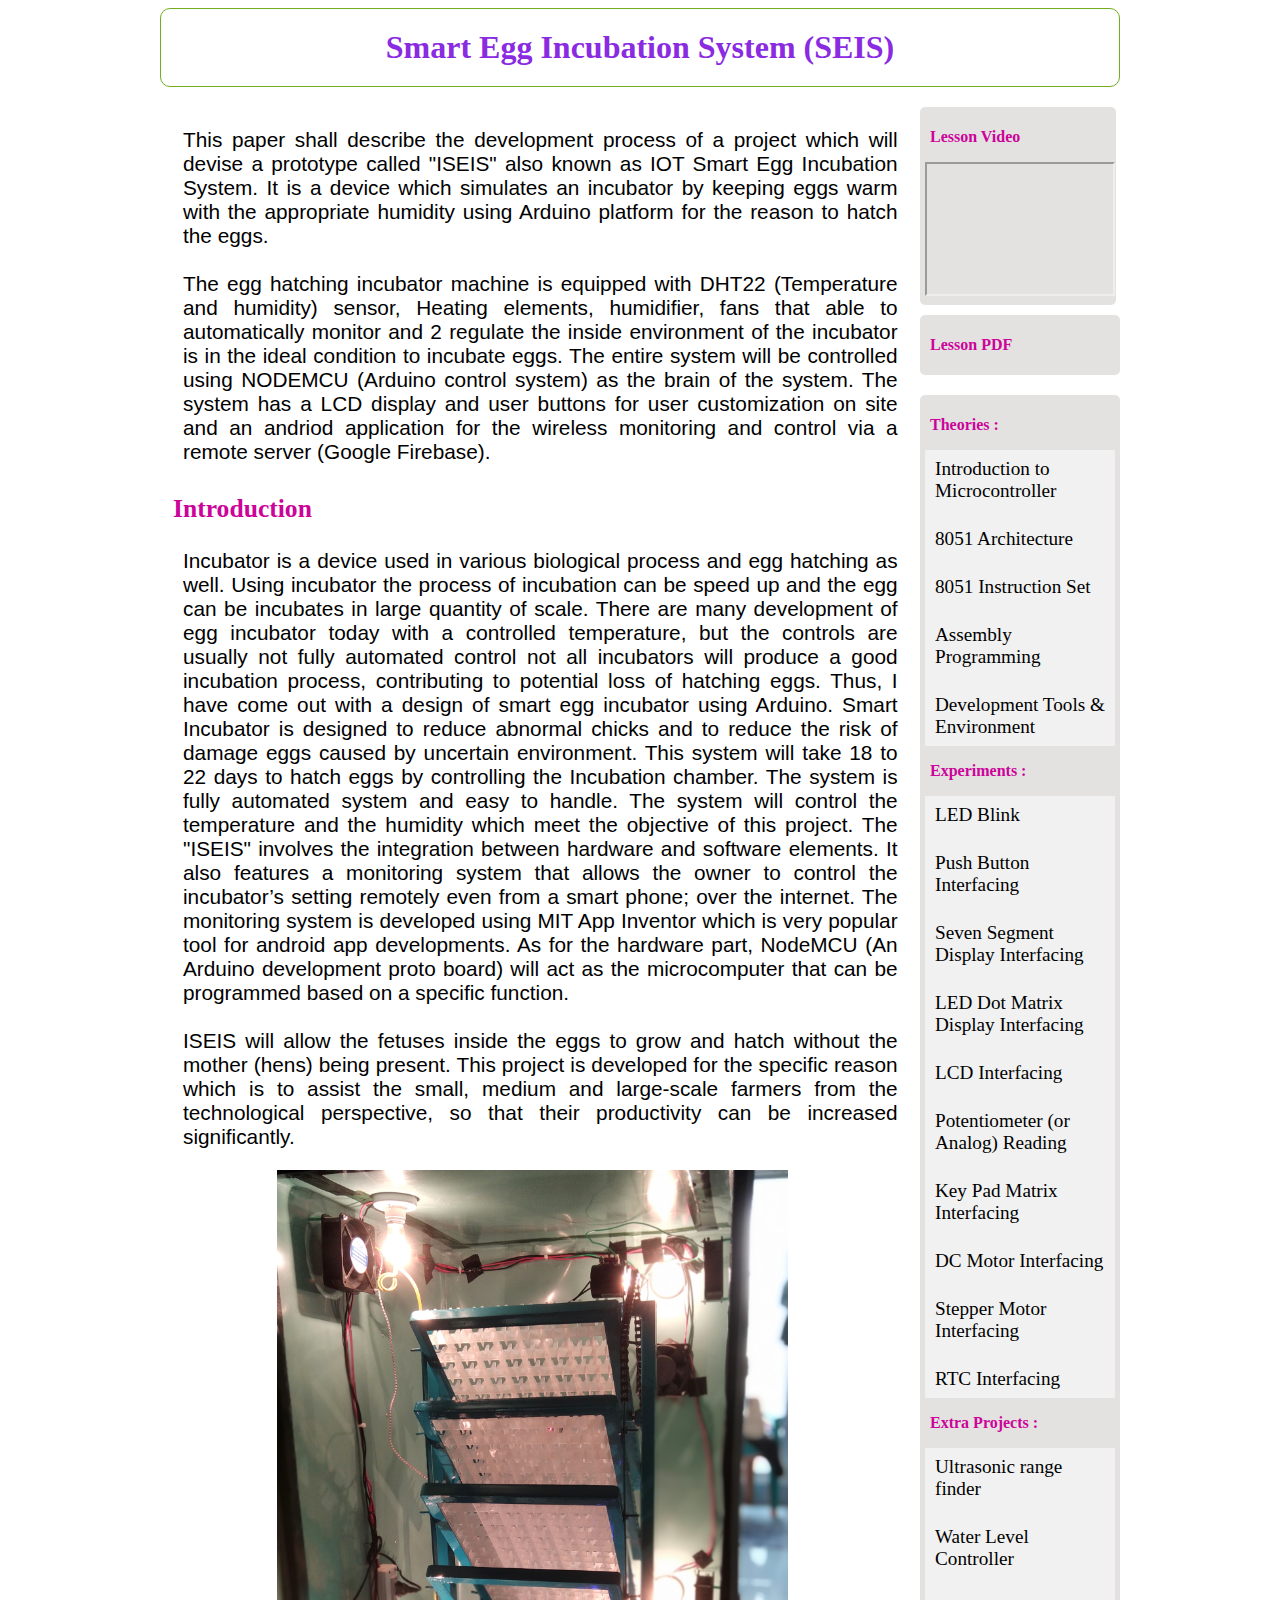
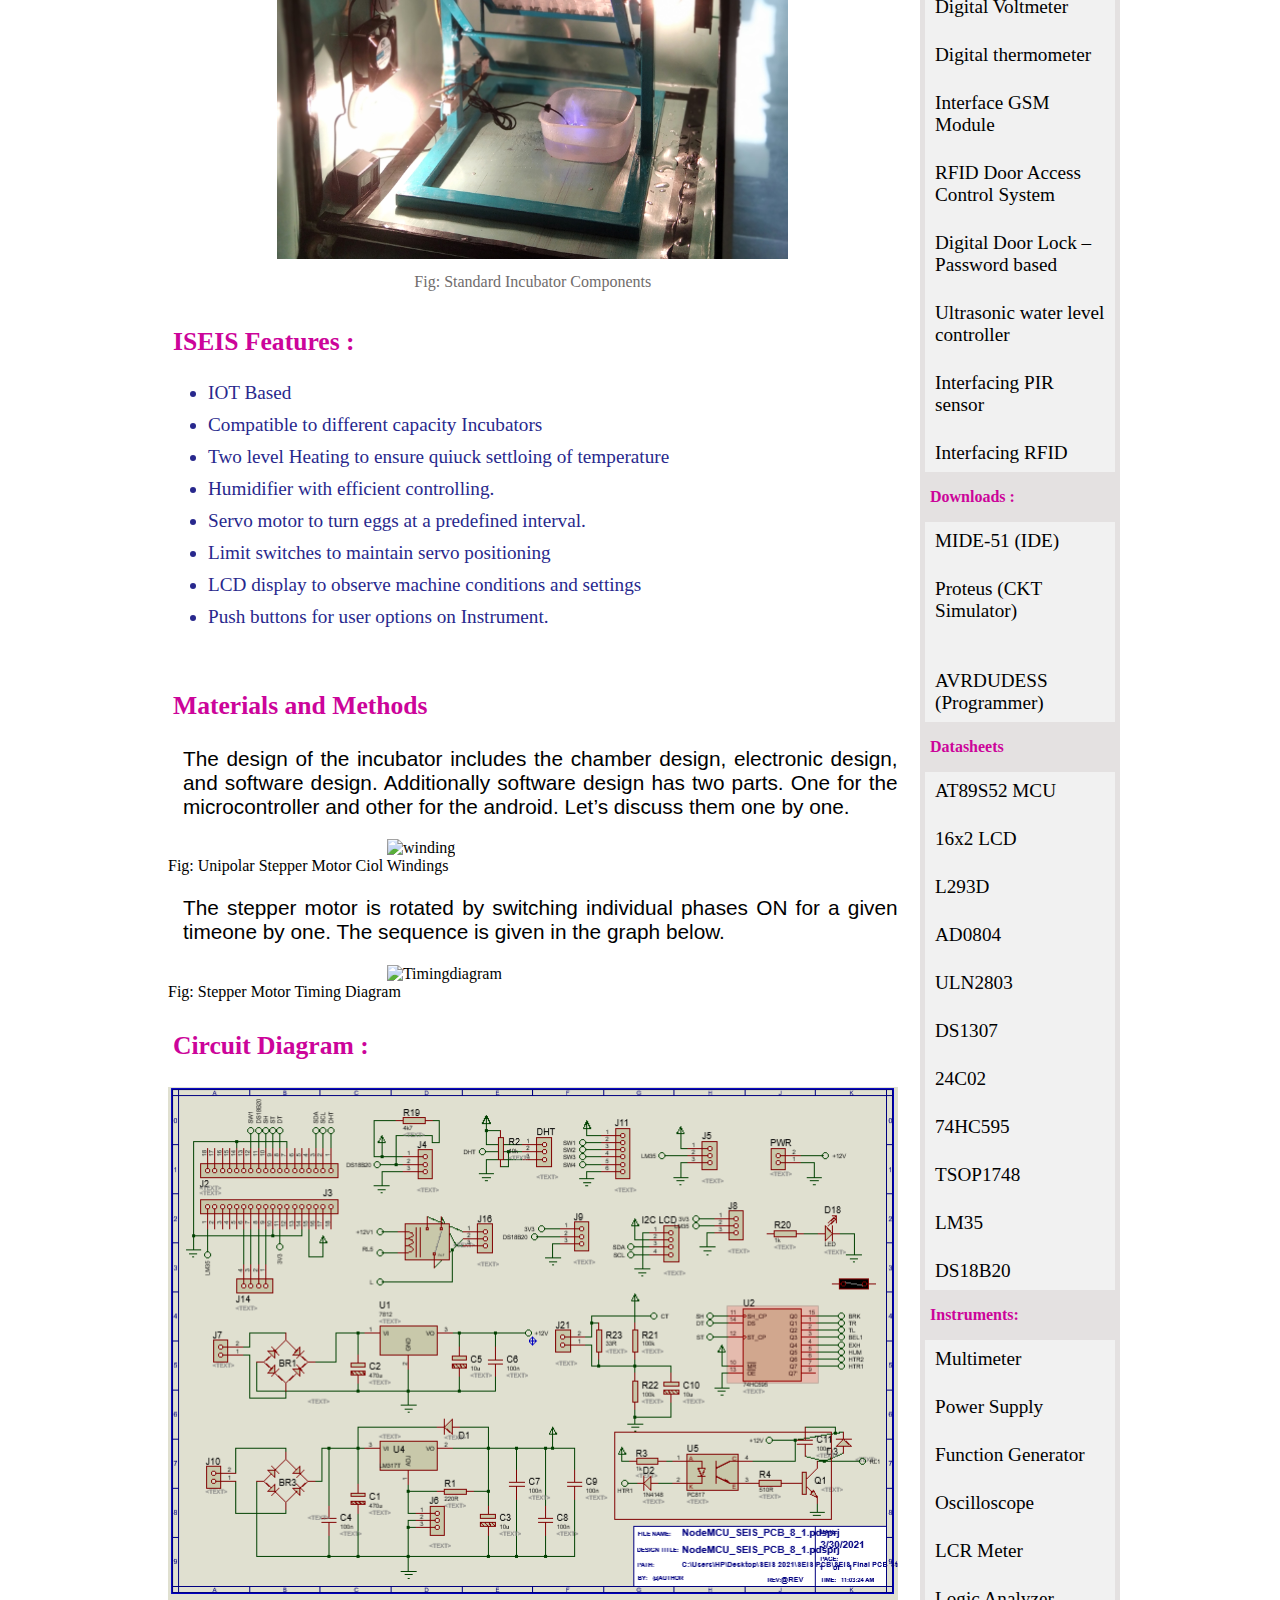
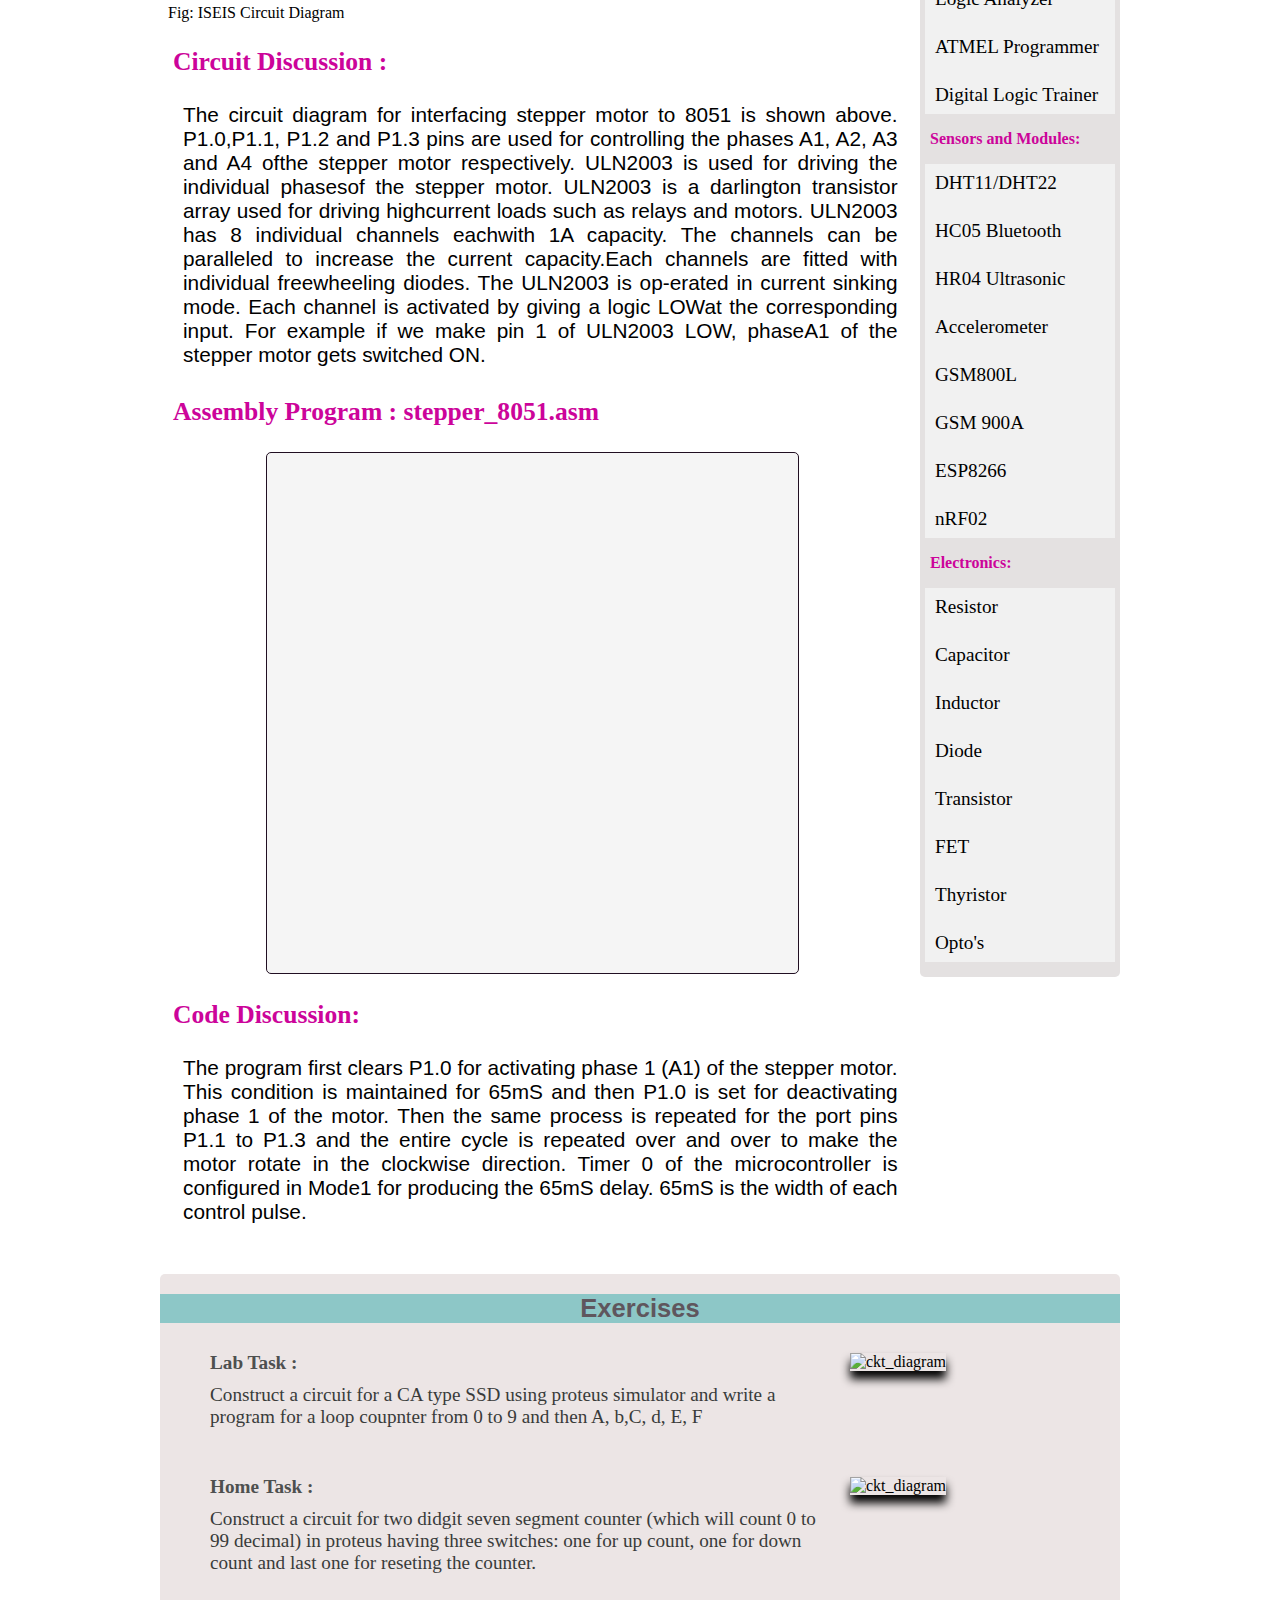
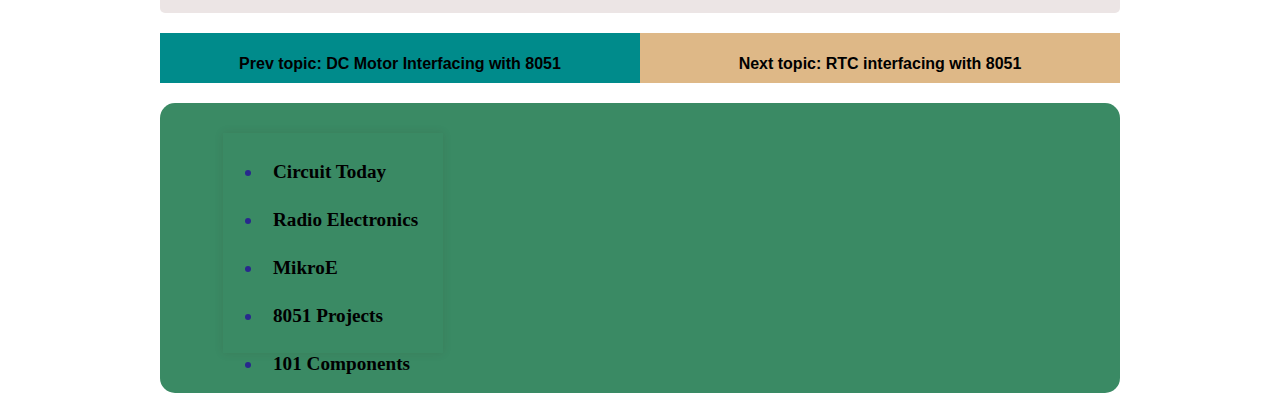
==== index.html @ 67ea7e9b "Add files via upload" ====
<!DOCTYPE html>
<html lang="en">

<head>
    <link rel="stylesheet" href="assets/css/style.css">
    <link rel="shortcut icon" href="https://github.com/gmostofabd/melab-store/blob/main/Images/melab-bd_logo.jpg?raw=true" type="image/x-icon">
  
    <script src="https://github.com/gmostofabd/melab-store/blob/main/sharedfooter.js" type="text/javascript" defer></script>
  
    <script src="https://ajax.googleapis.com/ajax/libs/jquery/1.10.2/jquery.min.js"></script>
    
    <script>
          $(function(){
              $('#sidebar1').load("assets/sidebar1.html");
          });
    </script>
    
    <meta charset="utf-8">
    <meta name="Keywords" content="Microcontroller,8051,Assembly,Programming,Circuits,Codes,Proteus">
    
    <!--Facebook Open graph Mete Tags-->
    <meta property="og:url"                content="https://gmostofabd.github.io/8051-Stepper-Motor/" />
    <meta property="og:type"               content="article" />
    <meta property="og:title"              content="Exp-09 : 8051 Stepper Motor" />
    <meta property="og:description"        content="Stepper Motor Interfacing with 8051 Microcontrollers" />
    <meta property="og:image"              content="assets/images/STEPPER_8051_Ckt.png" />
  
    <title>ISEIS</title>
</head>

<body>
  <div id="topic_container"><h2>Smart Egg Incubation System (SEIS)</h2></div>
  

  <div class="root_cont">
    <div class="main_cont">

      <div class="section">
            <p>
              This  paper  shall  describe  the  development  process  of  a  project  which  will devise 
              a prototype called "ISEIS" also known as IOT Smart Egg Incubation System. It is a device 
              which simulates an incubator by keeping eggs warm with the appropriate humidity using Arduino 
              platform for the reason to hatch the eggs.
              
              <br><br>The egg hatching incubator machine is equipped with DHT22 (Temperature and humidity) sensor, 
              Heating elements, humidifier, fans that able to automatically monitor and 2 regulate the inside 
              environment of the incubator is in the ideal condition to incubate eggs. 
              The entire system will be controlled using NODEMCU (Arduino control system) as the brain of 
              the system. The system has a LCD display and user buttons for user customization on site and 
              an andriod application for the wireless monitoring and control via a remote server (Google Firebase).
            </p>
      </div>


      <div class="section">
        <h3>Introduction</h3>

        <p>
          Incubator is a device used in various biological process and egg hatching as well. 
          Using incubator the process of incubation can be speed up and the egg can be incubates 
          in large quantity of scale. There are many development of egg incubator today with a 
          controlled temperature, but the controls are usually not fully automated control not 
          all incubators will produce a good incubation process, contributing to potential loss 
          of hatching eggs. Thus, I have come out with a design of smart egg incubator using Arduino. 
          Smart Incubator is designed to reduce abnormal chicks and to reduce the risk of damage eggs 
          caused by uncertain environment. This system will take 18 to 22 days to hatch eggs by 
          controlling the Incubation chamber. The system is fully automated system and easy to handle. 
          The system will control the temperature and the humidity which meet the objective of this 
          project. The  "ISEIS" involves the integration between hardware and software elements. 
          It also features a monitoring system that allows the owner to control the incubator’s setting 
          remotely even from a smart phone; over the internet. The monitoring system is developed 
          using MIT App Inventor which is very popular tool for android app developments. As for the 
          hardware part, NodeMCU (An Arduino development proto board) will act as the microcomputer that 
          can be programmed based on a specific function. <br><br>

          ISEIS will allow the fetuses inside the eggs to grow and hatch without the mother (hens) being 
          present. This project is developed for the specific reason which is to assist the small, medium 
          and large-scale  farmers  from  the  technological  perspective,  so  that  their  productivity  
          can  be  increased  significantly.
        </p>



        <div class="box_70"><img src="assets/images/chamber.jpg" alt="Stepper Motor"></div>
        <div class="capt_cont">Fig: Standard Incubator Components</div>
      
        <h3>ISEIS Features :</h3>
        
          <ul>
            <li>IOT Based</li>
            <li>Compatible to different capacity Incubators</li>
            <li>Two level Heating to ensure quiuck settloing of temperature</li>
            <li>Humidifier with efficient controlling.</li>
            <li>Servo motor to turn eggs at a predefined interval.</li>
            <li>Limit switches to maintain servo positioning</li>
            <li>LCD display to observe machine conditions and settings</li>
            <li>Push buttons for user options on Instrument.</li>
          </ul>
          <br>


          <h3>Materials and Methods</h3>
          <p>
            The design of the incubator includes the chamber design, electronic design, and software design. 
            Additionally software design has two parts. One for the microcontroller and other for the android. 
            Let’s discuss them one by one.
          </p>

          <div class="box">
           <img src="assets/images/stepper-motor-windings.png" alt="winding">
          </div>
          <div id="capt_cont">
            Fig: Unipolar Stepper Motor Ciol Windings
          </div>


          <p>
            The stepper motor is rotated by switching individual phases ON for a given 
            timeone by one. The sequence is given in the graph below.
          </p>

          <div class="box">
            <img src="assets/images/stepper-motor-timing-diagram.png" alt="Timingdiagram">
          </div>
          <div id="capt_cont">
            Fig: Stepper Motor Timing Diagram
          </div>

        </div>
        <div class="section">  

          <h3>Circuit Diagram :</h3>
          
            <img src="assets/images/circuit.png" alt="ckt_diagram">

            <div id="capt_cont">Fig: ISEIS Circuit Diagram</div>


          <h3>Circuit Discussion :</h3>
            <p>
              The circuit diagram for interfacing stepper motor to 8051 is shown above. 
              P1.0,P1.1, P1.2 and P1.3 pins are used for controlling the phases A1, A2, A3 and A4 
              ofthe stepper motor respectively. ULN2003 is used for driving the individual 
              phasesof the stepper motor. ULN2003 is a darlington transistor array used for 
              driving highcurrent loads such as relays and motors. ULN2003 has 8 individual 
              channels eachwith 1A capacity. The channels can be paralleled to increase the 
              current capacity.Each channels are fitted with individual freewheeling diodes. 
              The ULN2003 is op-erated in current sinking mode. Each channel is activated by 
              giving a logic LOWat the corresponding input. For example if we make pin 1 of 
              ULN2003 LOW, phaseA1 of the stepper motor gets switched ON.
            </p>
        </div>

        <div class="section">

          <h3>Assembly Program : stepper_8051.asm</h3>
            <div class="prog_cont">
              <embed type="text/html" src="codes/STEPPER_8051.asm"  width="500" height="500">
            </div>
  
          

          <h3>Code Discussion:</h3>
            <p>
              The program first clears P1.0 for activating phase 1 (A1) of the stepper motor. 
              This condition is maintained for 65mS and then P1.0 is set for deactivating phase 1 
              of the motor. Then the same process is repeated for the port pins P1.1 to P1.3 and 
              the entire cycle is repeated over and over to make the motor rotate in the clockwise direction.

              Timer 0 of the microcontroller is configured in Mode1 for producing the 65mS delay. 
              65mS is the width of each control pulse.
            </p>

        </div>






    </div>
    <div class="link_cont">

      <div class="vdo_lst_cont">
        <h3>Lesson Video</h3>
        <iframe width="186" height="130" src="https://www.youtube.com/embed/tgbNymZ7vqY"></iframe>
      </div>

      <div id="sidebar1"></div> 

    </div>

  </div>






  <div class="exercise_section">
    <h3>Exercises</h3>
      <div class="row">

        <div class="col">
          <div class="exercise_section_text">
            <ul><h4>Lab Task :</h4>
              <li>Construct a circuit for a CA type SSD using proteus simulator and write
                  a program for a loop coupnter from 0 to 9 and then A, b,C, d, E, F
              </li>
            </ul>
          </div>
        </div>

        <div class="col">
          <img src="assets/images/lab_task_ckt.png" alt="ckt_diagram">
        </div>

      </div> 
    
      <div class="row">

        <div class="col">
          <div class="exercise_section_text">
            <ul><h4>Home Task :</h4>
              <li>Construct a circuit for two didgit seven segment counter (which will count 0 to 99 decimal) in proteus having
                  three switches: one for up count, one for down count and last one for reseting the 
                  counter.
              </li>
            </ul>
  
          </div>
        </div>

        <div class="col">
          <img src="assets/images/home_task_ckt.png" alt="ckt_diagram">
        </div>

      </div>

  </div>

  <div class="nav_topic">

    <div class="prev_topic"><h4>Prev topic: DC Motor Interfacing with 8051</h4></div>
    <div class="next_topic"><h4>Next topic: RTC interfacing with 8051</h4></div>
  </div>


	<div id="footer_common">
    <div class="prj_footer_cell">
        <ul>
          <li id="active"><a href="http://www.melab-bd.com/home.html"><strong>Circuit Today</strong></a></li>
          <li><a href="http://www.melab-bd.com/about.html"><strong>Radio Electronics</strong></a></li>
          <li><a href="http://www.melab-bd.com/product.html"><strong>MikroE</strong></a></li>
          <li><a href="http://www.melab-bd.com/project.html"><strong>8051 Projects</strong></a></li>
          <li><a href="http://www.melab-bd.com/trainings.html"><strong>101 Components</strong></a></li>
         </ul>
    </div>
  </div>
    

</body>


</html>
---- assets/css/style.css ----
body{align-items: center;  background-color: white;}

h2{ margin: 0px; padding: auto;
  font-size: 200%;
  flex-wrap: 23px ;
  color: blueviolet;
}

h3{ margin-left: 5px;
  font-size: 100%;
  flex-wrap: 23px ;
  text-align: left;
  color: rgb(204, 4, 154);
}

img{width: 100%; height: 100%;}

ul{
  text-align: left;
  font-size: 120%;
  color: rgb(40, 40, 141);
}  

li a {
  display: inline-table;
  color: #000;
  padding: 8px 10px;
  text-decoration: none;
}

/* Change the link color on hover */
li a:hover {
  background-color: #555;
  color: white;
}  

li{margin: 10px 0;}  

#header_common{
  width:960px; height:130px; 
  margin-left: auto ; margin-right: auto ; 
  background-color:#FFEEDD;
}

#topic_container{
  width:918px; height:auto; 
  margin-left: auto;
  margin-right: auto; 
  padding: 20px;
  text-align: center; 
  border-radius: 10px;
  border: 1px solid #73AD21;
}

.root_cont{
  width: 960px; height: auto;
  overflow: hidden;
  margin: 20px auto;
  padding: 0 ;
  position:relative;
  background-color: #fff;
}

.main_cont{
  width: 760px; height: auto;
  margin: 0;
  float: left;
  background-color: #fff;
}

.link_cont{
  width: 200px; height: auto;
  float: left;
  background-color: #fff;
}

/*++++++++++++++++++++++++++++++++++++++++++++++++++++++++++++++++++++++++++++++++++++++++++++++++++++*/
.section{
  width: 96%; height: auto;
  margin-top: 0;
  margin-bottom: 30px;
  margin-left: 8px;
  background-color: #fff;
}

.section h3{
  margin-left: 5px;
  font-size: 160%;
  flex-wrap: 23px ;
  text-align: left;
  color: rgb(204, 4, 154);
}

.section p{
  text-align: justify;
  font-size: 130%;
  font-family: sans-serif;
  margin-left: 15px;
  margin-right: 0;
}
/*++++++++++++++++++++++++++++++++++++++++++++++++++++++++++++++++++++++++++++++++++++++++++++++++++++*/


.vdo_lst_cont {
  width: 186px; height: auto;
  border-radius: 5px;
  background-color: #e4e1e1;
  padding: 5px;
  margin-bottom: 10px;
}

#exp_lst_cont {
  width: 190px; height: auto;
  border-radius: 5px;
  margin-bottom: 20px;
  padding: 5px;
  background-color: #e4e1e1;
}

.prog_cont{
  width: 70%; height: 500px;
  border-radius: 5px;
  border: 1px solid #210f22;
  background-color: rgb(245, 245, 245);
  padding: 10px;
  margin: auto;
}

.capt_cont{
  width: auto; height: auto;
  margin-left: auto;
  margin-right: auto;
  padding: 10px;
  text-align: center;
  font-size: 100%;
  color: rgb(112, 108, 108);
}

.box {
  width: 40%; height: auto;
  margin-left: auto; margin-right: auto;
}

.box_50 {
  width: 50%; height: auto;
  margin-left: auto; margin-right: auto;
}
.box_70 {
  width: 70%; height: auto;
  margin-left: auto; margin-right: auto;
}
.box_80 {
  width: 80%; height: auto;
  margin-left: auto; margin-right: auto;
}
.box_90 {
  width: 90%; height: auto;
  margin-left: auto; margin-right: auto;
}


.ul_exp {
  list-style-type: none;
  margin: 0;
  padding: 0;
  width: 190px;
  background-color: #f1f1f1;
}

/*++++++++++++++++++++++++++++++++++++++++++++++++++++++++++++++++++++++++++++++++++++++++++++++++++++*/

.nav_topic{
  width: 960px; height: 50px;
  background-color: burlywood;
  margin: auto;
  font-family: 'Lucida Sans', 'Lucida Sans Regular', 'Lucida Grande', 'Lucida Sans Unicode', Geneva, Verdana, sans-serif;
}

.prev_topic{
  width: 480px; height: 50px;
  background-color: darkcyan;
  float: left;
  text-align: center;
}

.next_topic{
  width: 480px; height: 50px;
  word-wrap: break-word;
  float: left;
  text-align: center;
}

/*++++++++++++++++++++++++++++++++++++++++++++++++++++++++++++++++++++++++++++++++++++++++++++++++++++*/

.exercise_section{
  width: 960px; height: auto;
  margin: 20px auto;
  padding: 20px 0;
  background-color: rgb(236, 229, 229);
  border-radius: 5px;
}

.exercise_section img{
  width: 220px;
  height: auto;
  margin-top: 20px;
  margin-left: 20px;
  margin-bottom: 10px;
  box-shadow: 0px 8px 10px 0px #000;
}

.exercise_section_text{
  width: 650px;
  height: auto;
  padding: 0 10px;
}
.row{
  overflow: auto;
  padding-top: 10px;
}

.col{float: left;}

.exercise_section h3{
  width: auto;
  font-family: sans-serif;
  margin: 0;
  font-size: 160%;
  text-align: center;
  color: rgb(95, 86, 93);
  background-color: rgb(141, 199, 199);
}

.exercise_section h4{
  color: #4e504f;
  margin: 0;
  padding: 0;
}

.exercise_section ul{list-style: none;}

.exercise_section ul li{color: #393b3a;}

.exercise_section ul li ul li{
  font-size: 20px;
  color: #5e6455;
}

/*++++++++++++++++++++++++++++++++++++++++++++++++++++++++++++++++++++++++++++++++++++++++++++++++++++*/

#footer_common{
  width:920px; height:250px;
  margin-left: auto ; margin-right: auto ;
  margin-top: 20px; 
  border-radius: 15px; 
  padding: 20px;
  background-color:#3a8a64;
}

.prj_footer_cell{
  width: 220px; height: 220px;  
  margin-left: 43px;  
  margin-top: 10px; ;  
  float: left; 
  box-shadow: 0px 0px 9px rgba(73, 5, 21, 0.1);
}
/*====================================================================================================*/
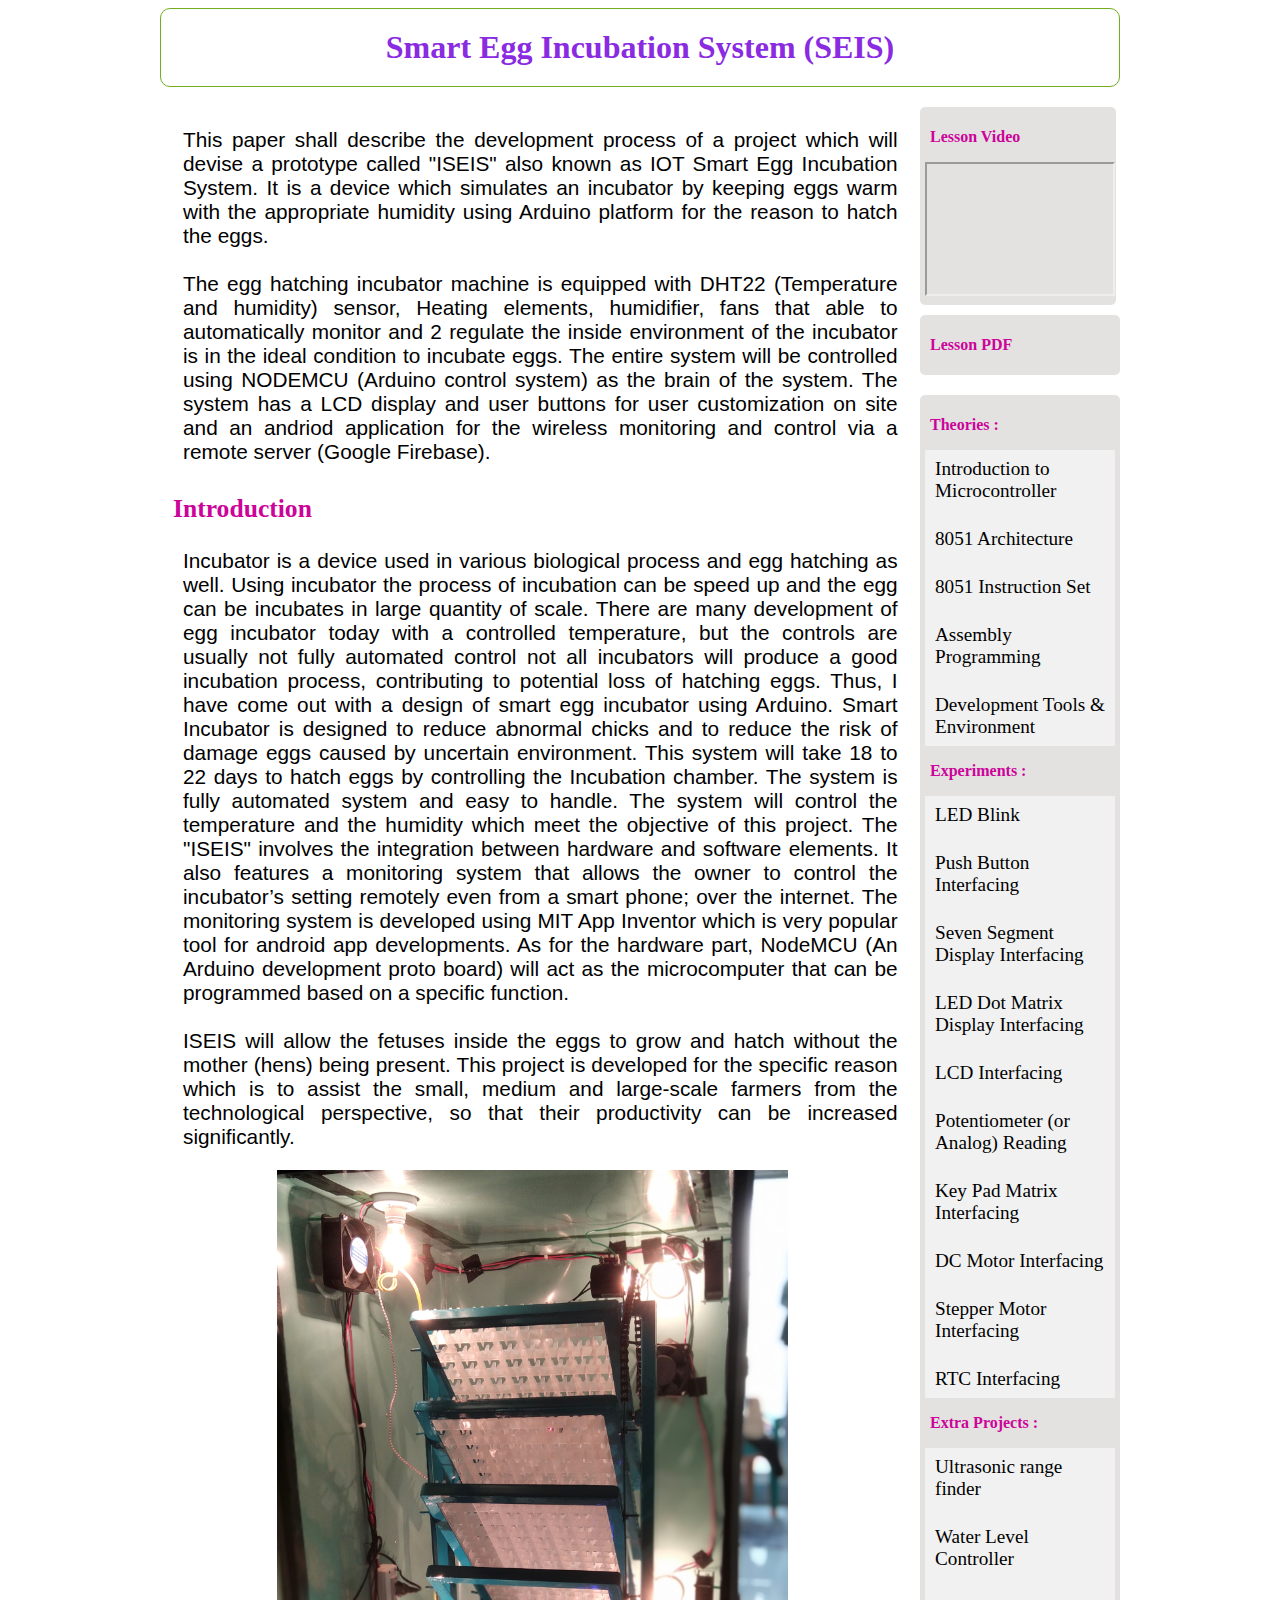
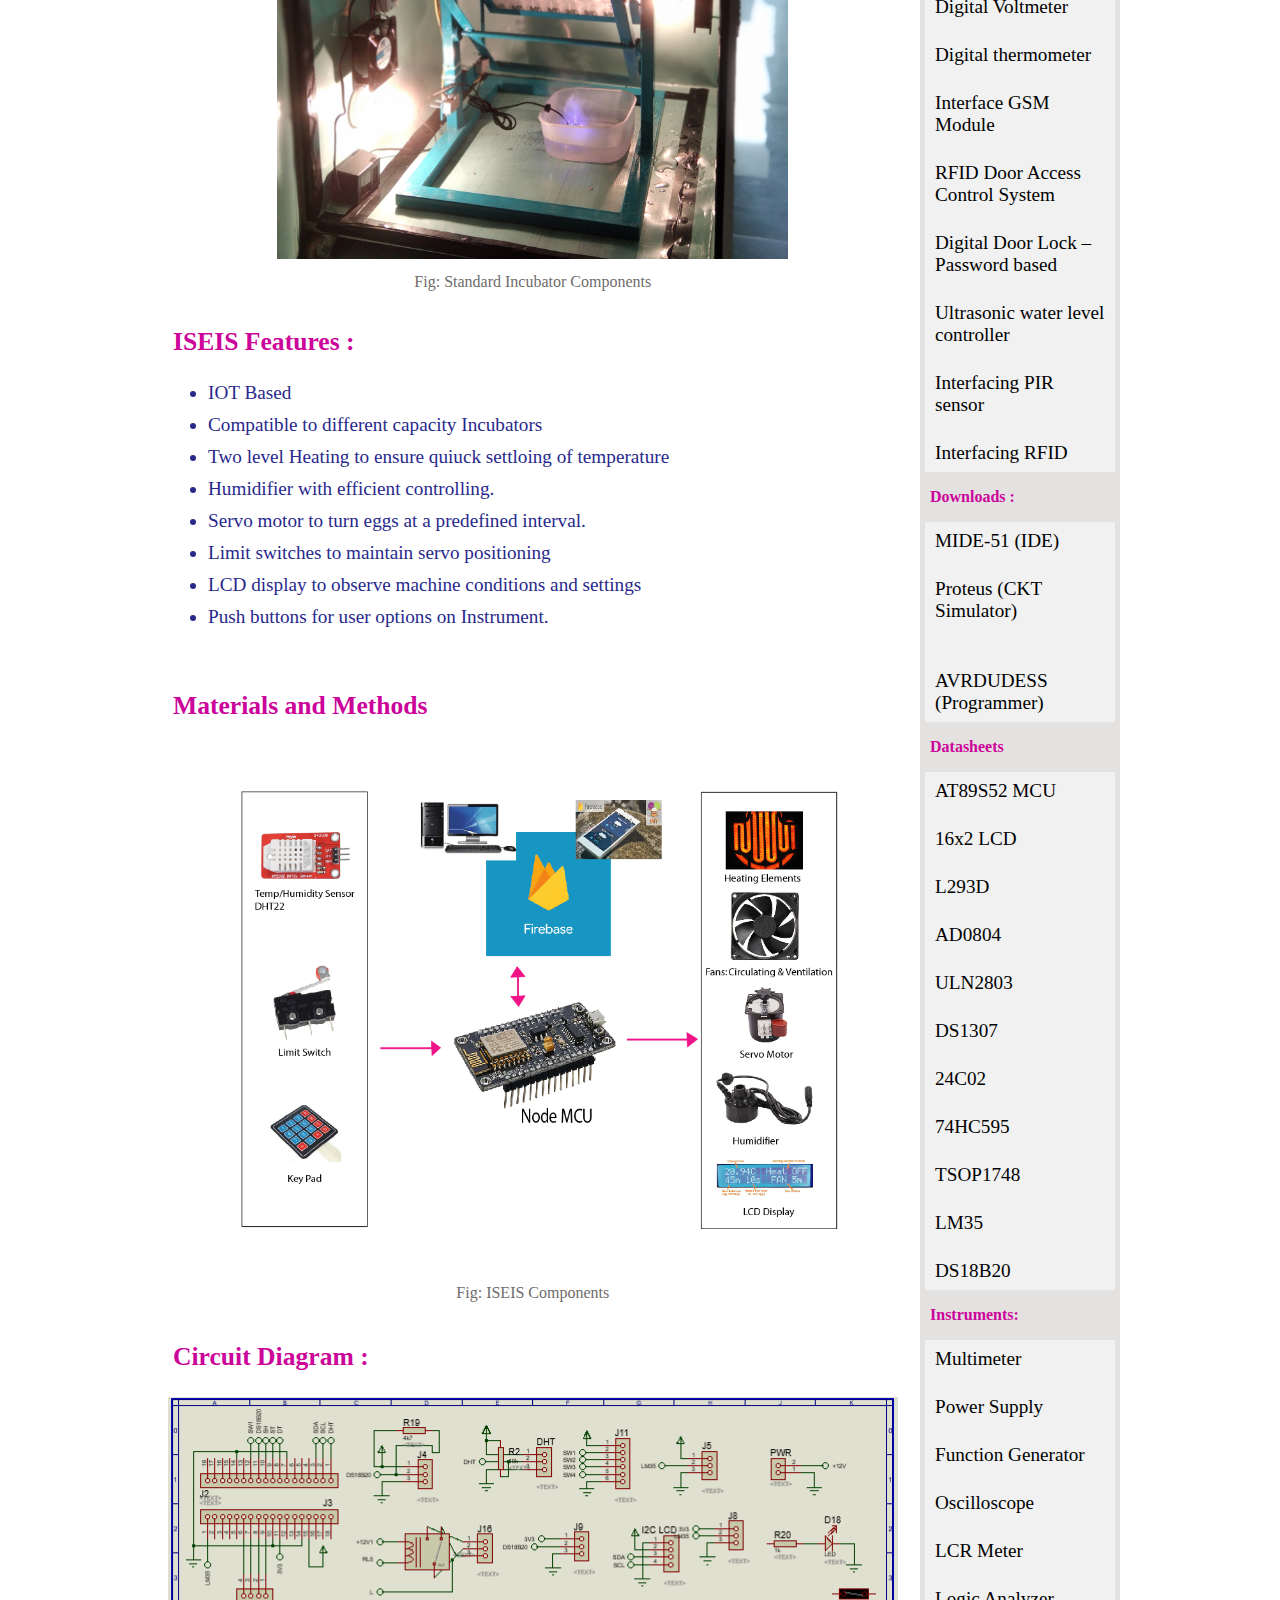
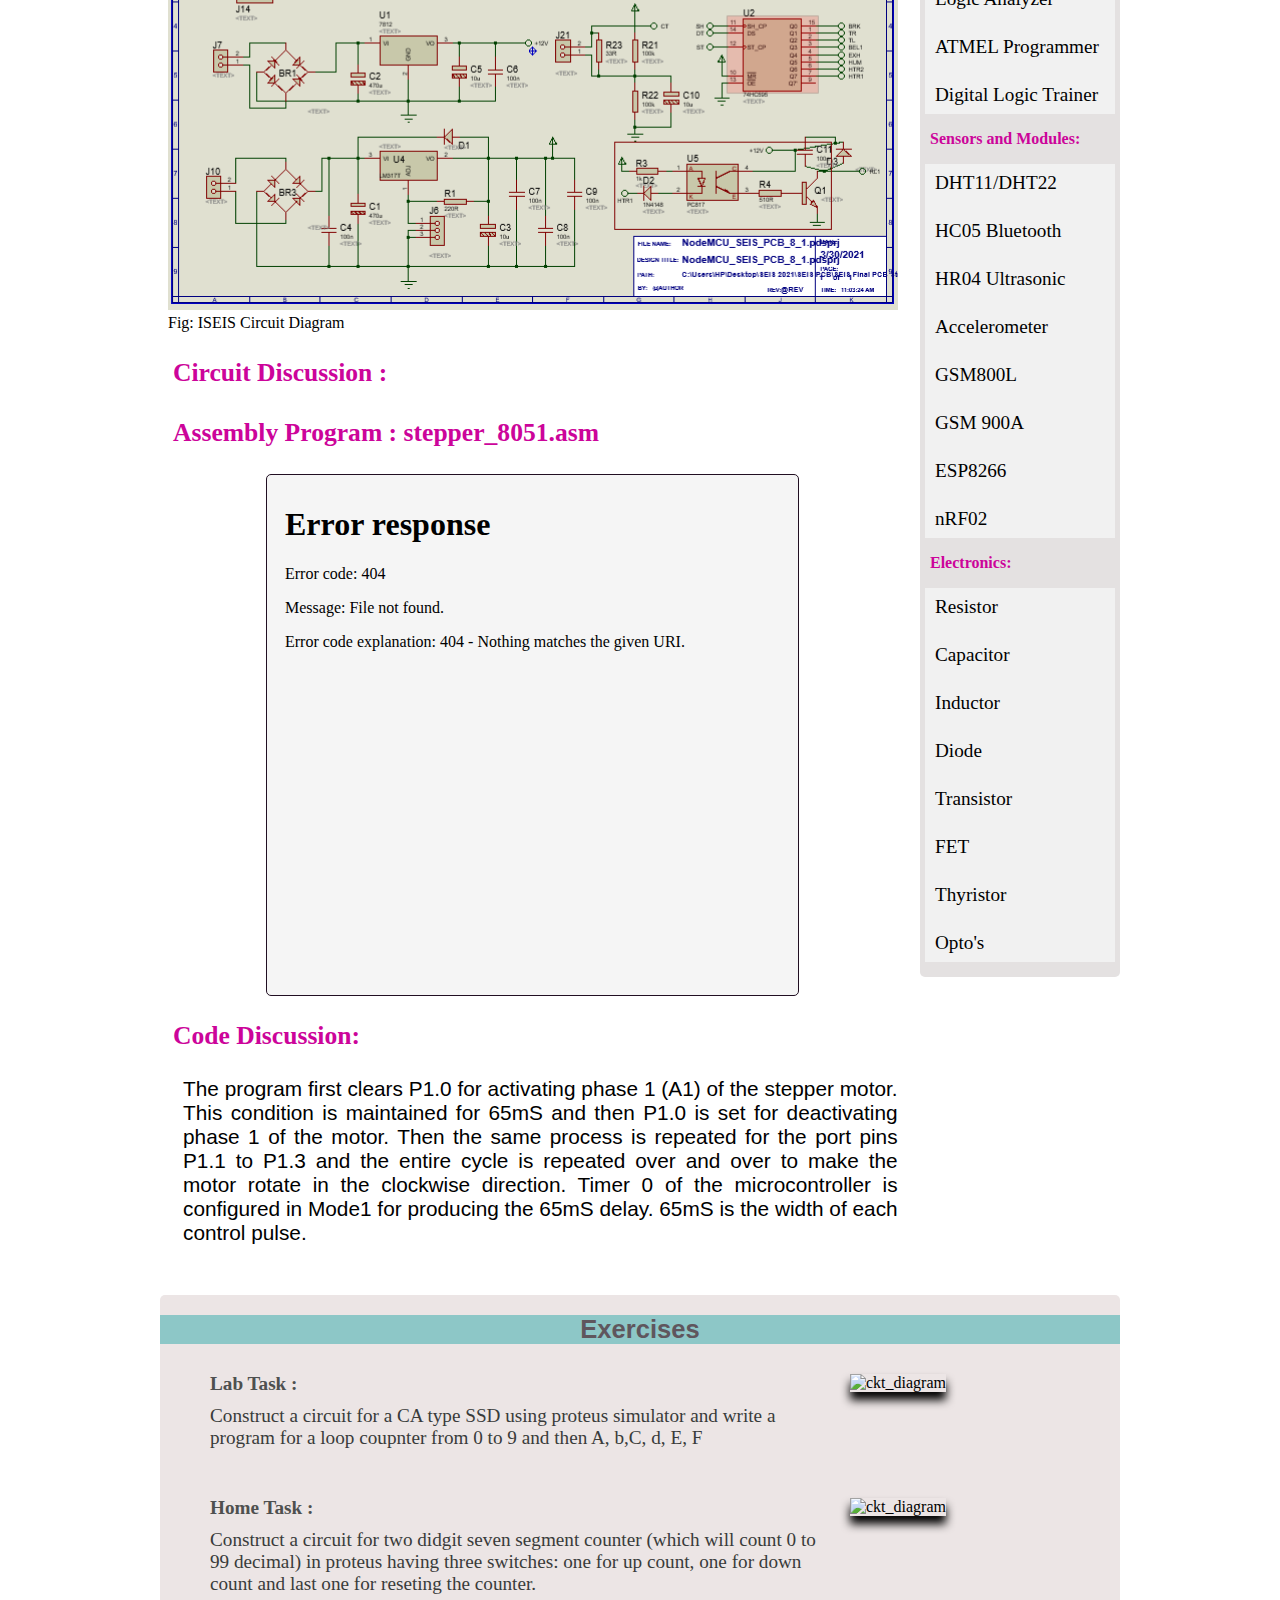
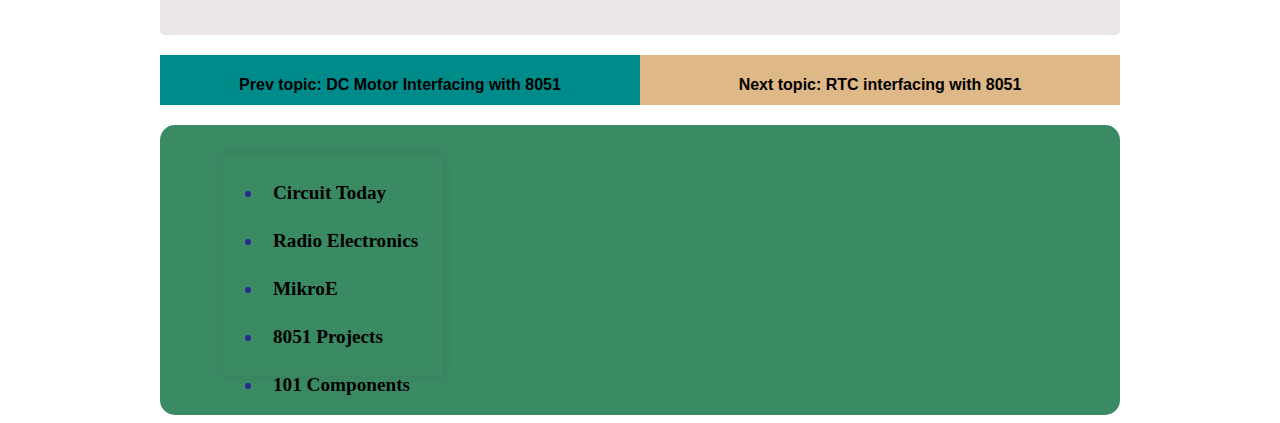
==== commit a56cea50: "Update index.html" ====
--- a/index.html
+++ b/index.html
@@ -19,11 +19,11 @@
     <meta name="Keywords" content="Microcontroller,8051,Assembly,Programming,Circuits,Codes,Proteus">
     
     <!--Facebook Open graph Mete Tags-->
-    <meta property="og:url"                content="https://gmostofabd.github.io/8051-Stepper-Motor/" />
+    <meta property="og:url"                content="https://gmostofabd.github.io/ISEIS/" />
     <meta property="og:type"               content="article" />
-    <meta property="og:title"              content="Exp-09 : 8051 Stepper Motor" />
-    <meta property="og:description"        content="Stepper Motor Interfacing with 8051 Microcontrollers" />
-    <meta property="og:image"              content="assets/images/STEPPER_8051_Ckt.png" />
+    <meta property="og:title"              content="ISEIS" />
+    <meta property="og:description"        content="IOT Smart Egg Incubation System" />
+    <meta property="og:image"              content="assets/images/chamber.jpg" />
   
     <title>ISEIS</title>
 </head>
@@ -101,30 +101,14 @@
 
           <h3>Materials and Methods</h3>
           <p>
-            The design of the incubator includes the chamber design, electronic design, and software design. 
-            Additionally software design has two parts. One for the microcontroller and other for the android. 
-            Let’s discuss them one by one.
+            
           </p>
 
-          <div class="box">
-           <img src="assets/images/stepper-motor-windings.png" alt="winding">
-          </div>
-          <div id="capt_cont">
-            Fig: Unipolar Stepper Motor Ciol Windings
-          </div>
-
-
-          <p>
-            The stepper motor is rotated by switching individual phases ON for a given 
-            timeone by one. The sequence is given in the graph below.
-          </p>
-
-          <div class="box">
-            <img src="assets/images/stepper-motor-timing-diagram.png" alt="Timingdiagram">
-          </div>
-          <div id="capt_cont">
-            Fig: Stepper Motor Timing Diagram
-          </div>
+          <div class="box_90"><img src="assets/images/seis1.png" alt="winding"></div>
+          <div class="capt_cont">Fig: ISEIS Components</div>
+
+
+ 
 
         </div>
         <div class="section">  
@@ -138,16 +122,6 @@
 
           <h3>Circuit Discussion :</h3>
             <p>
-              The circuit diagram for interfacing stepper motor to 8051 is shown above. 
-              P1.0,P1.1, P1.2 and P1.3 pins are used for controlling the phases A1, A2, A3 and A4 
-              ofthe stepper motor respectively. ULN2003 is used for driving the individual 
-              phasesof the stepper motor. ULN2003 is a darlington transistor array used for 
-              driving highcurrent loads such as relays and motors. ULN2003 has 8 individual 
-              channels eachwith 1A capacity. The channels can be paralleled to increase the 
-              current capacity.Each channels are fitted with individual freewheeling diodes. 
-              The ULN2003 is op-erated in current sinking mode. Each channel is activated by 
-              giving a logic LOWat the corresponding input. For example if we make pin 1 of 
-              ULN2003 LOW, phaseA1 of the stepper motor gets switched ON.
             </p>
         </div>
 
@@ -155,7 +129,7 @@
 
           <h3>Assembly Program : stepper_8051.asm</h3>
             <div class="prog_cont">
-              <embed type="text/html" src="codes/STEPPER_8051.asm"  width="500" height="500">
+              <embed type="text/html" src="codes/xx"  width="500" height="500">
             </div>
   
           
@@ -262,4 +236,4 @@
 </body>
 
 
-</html>+</html>
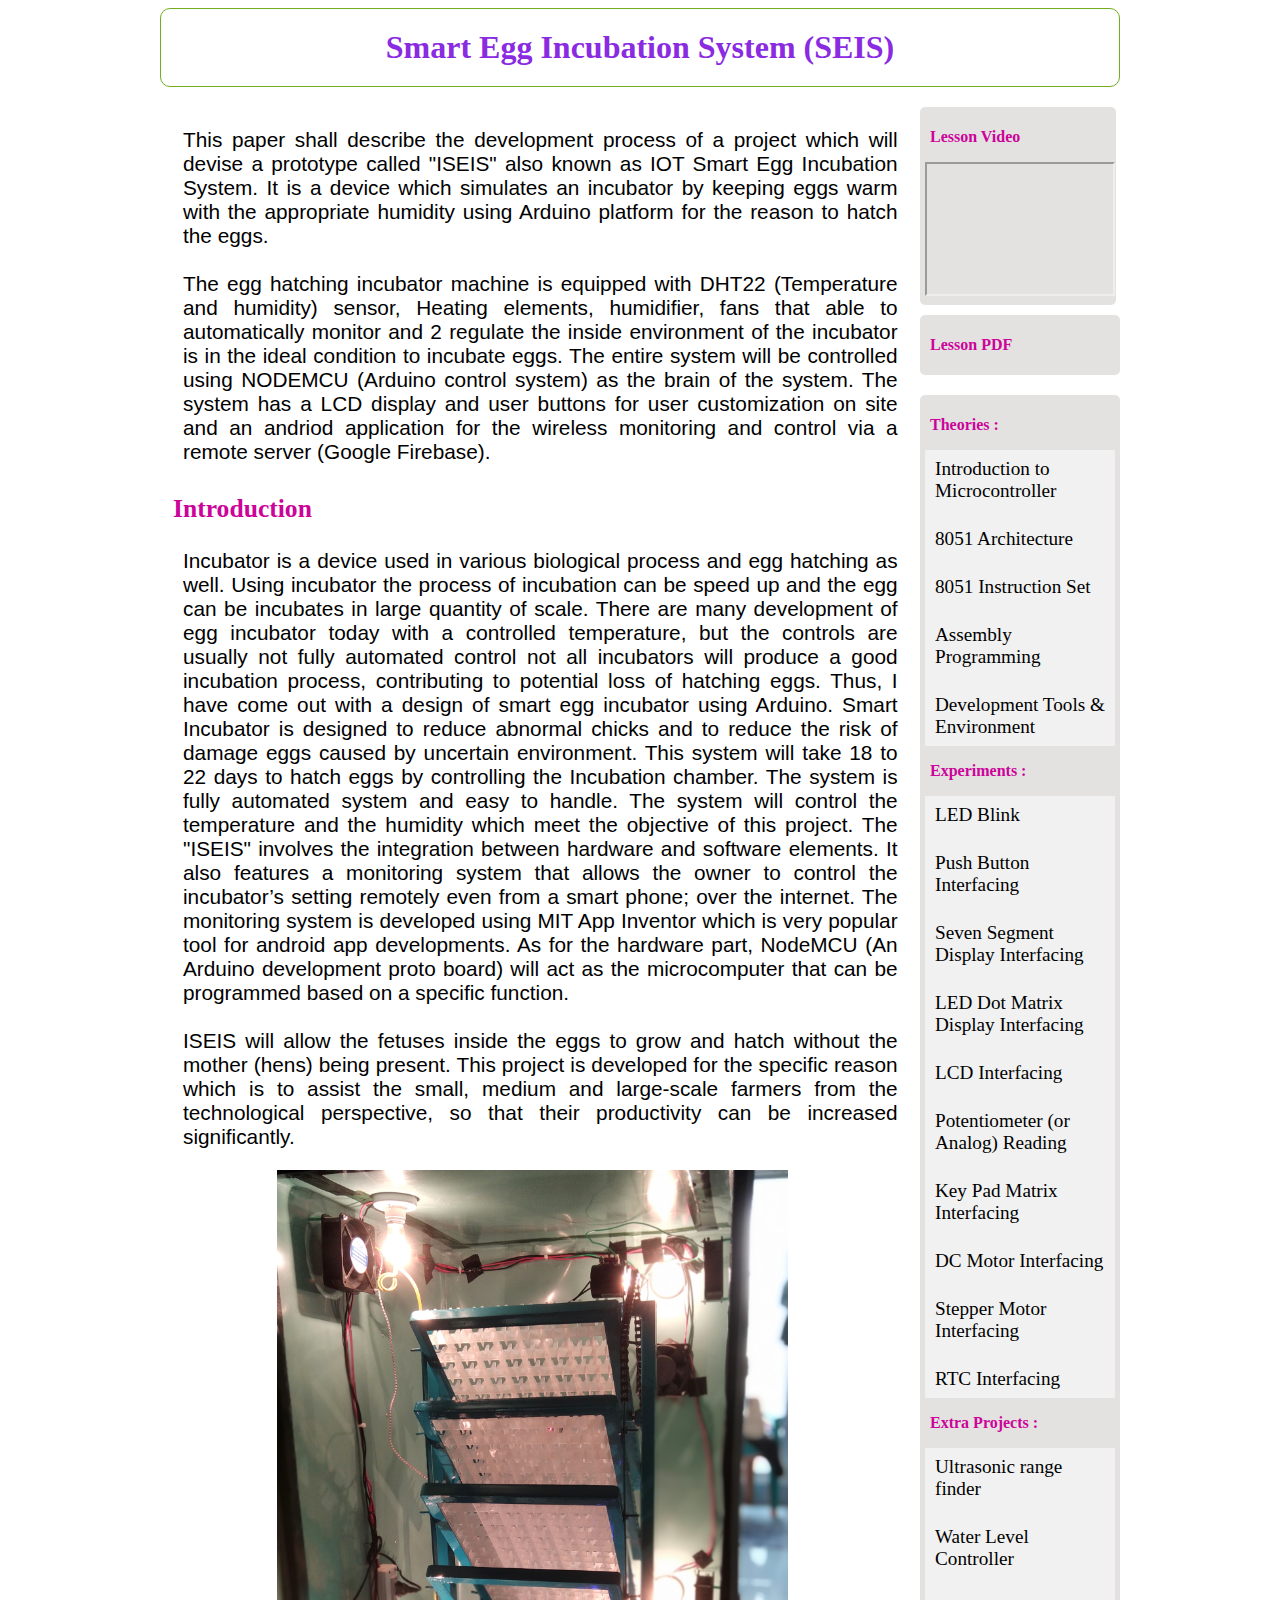
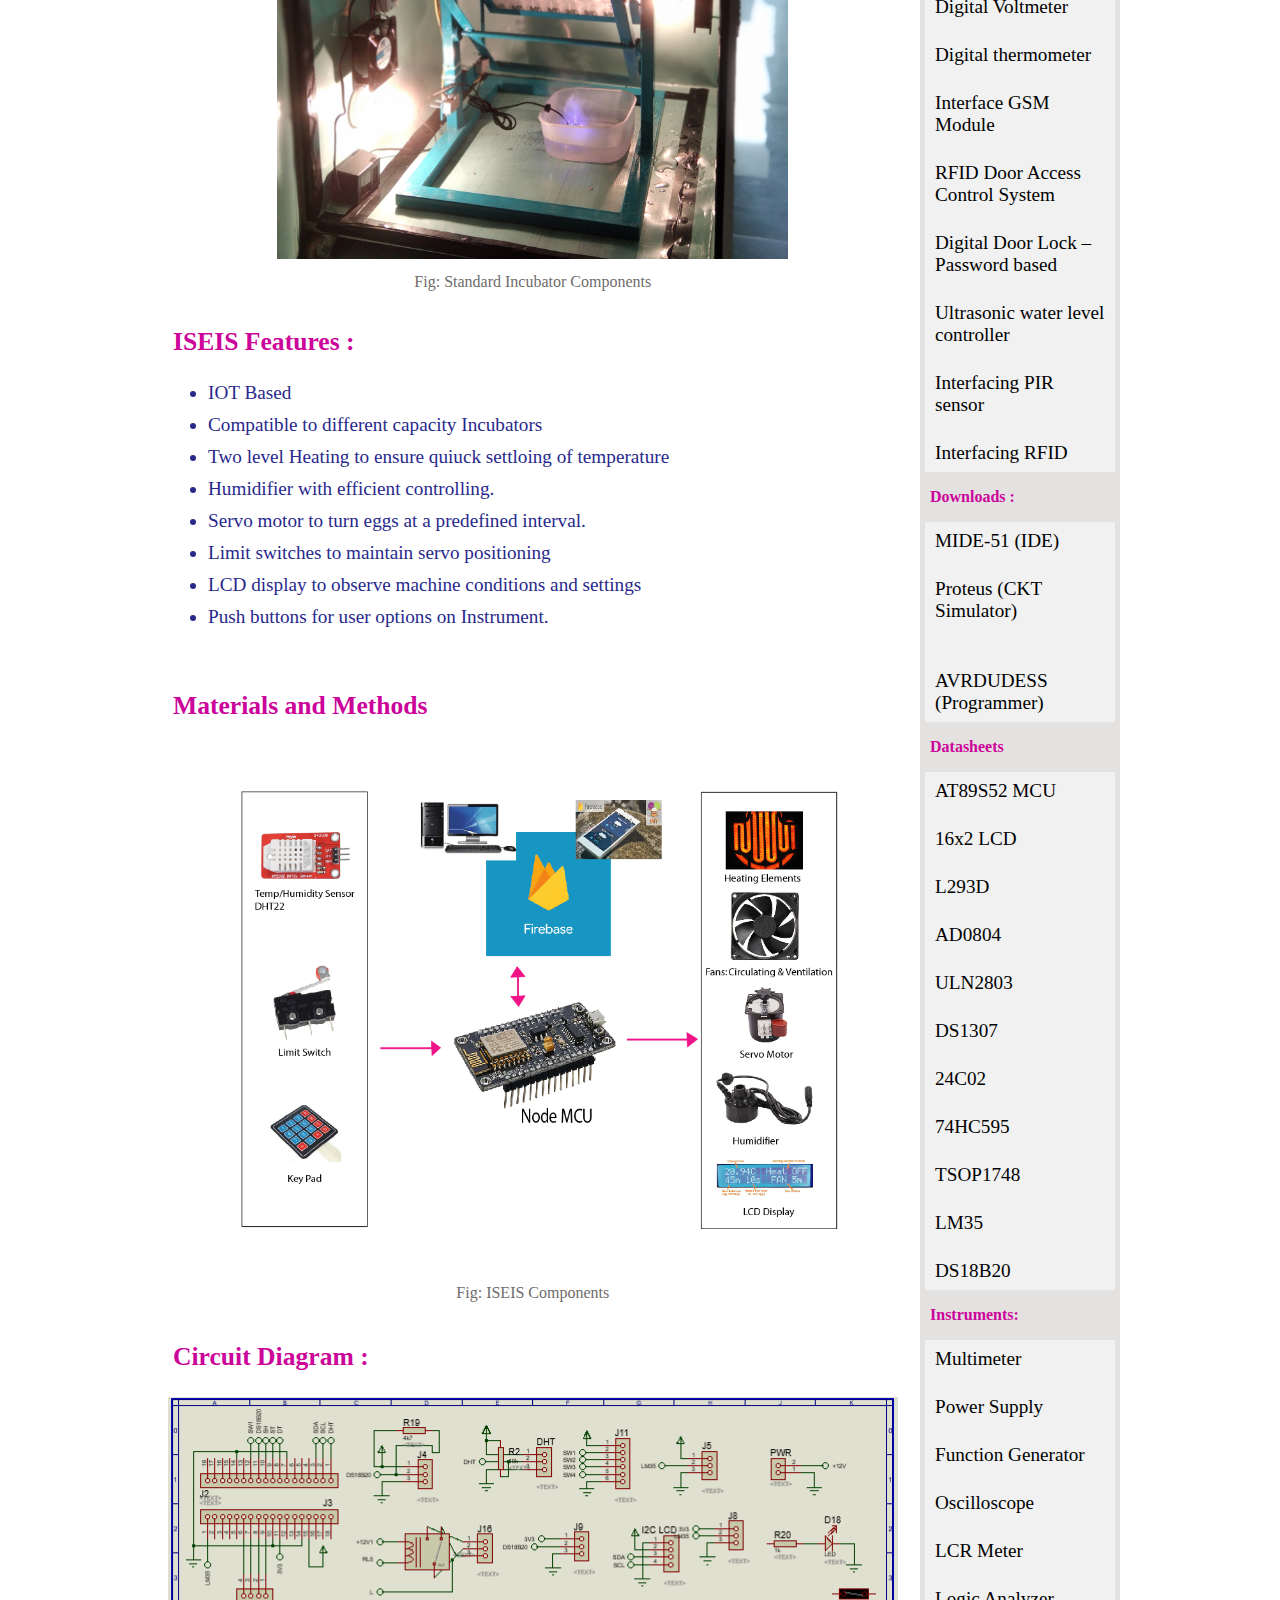
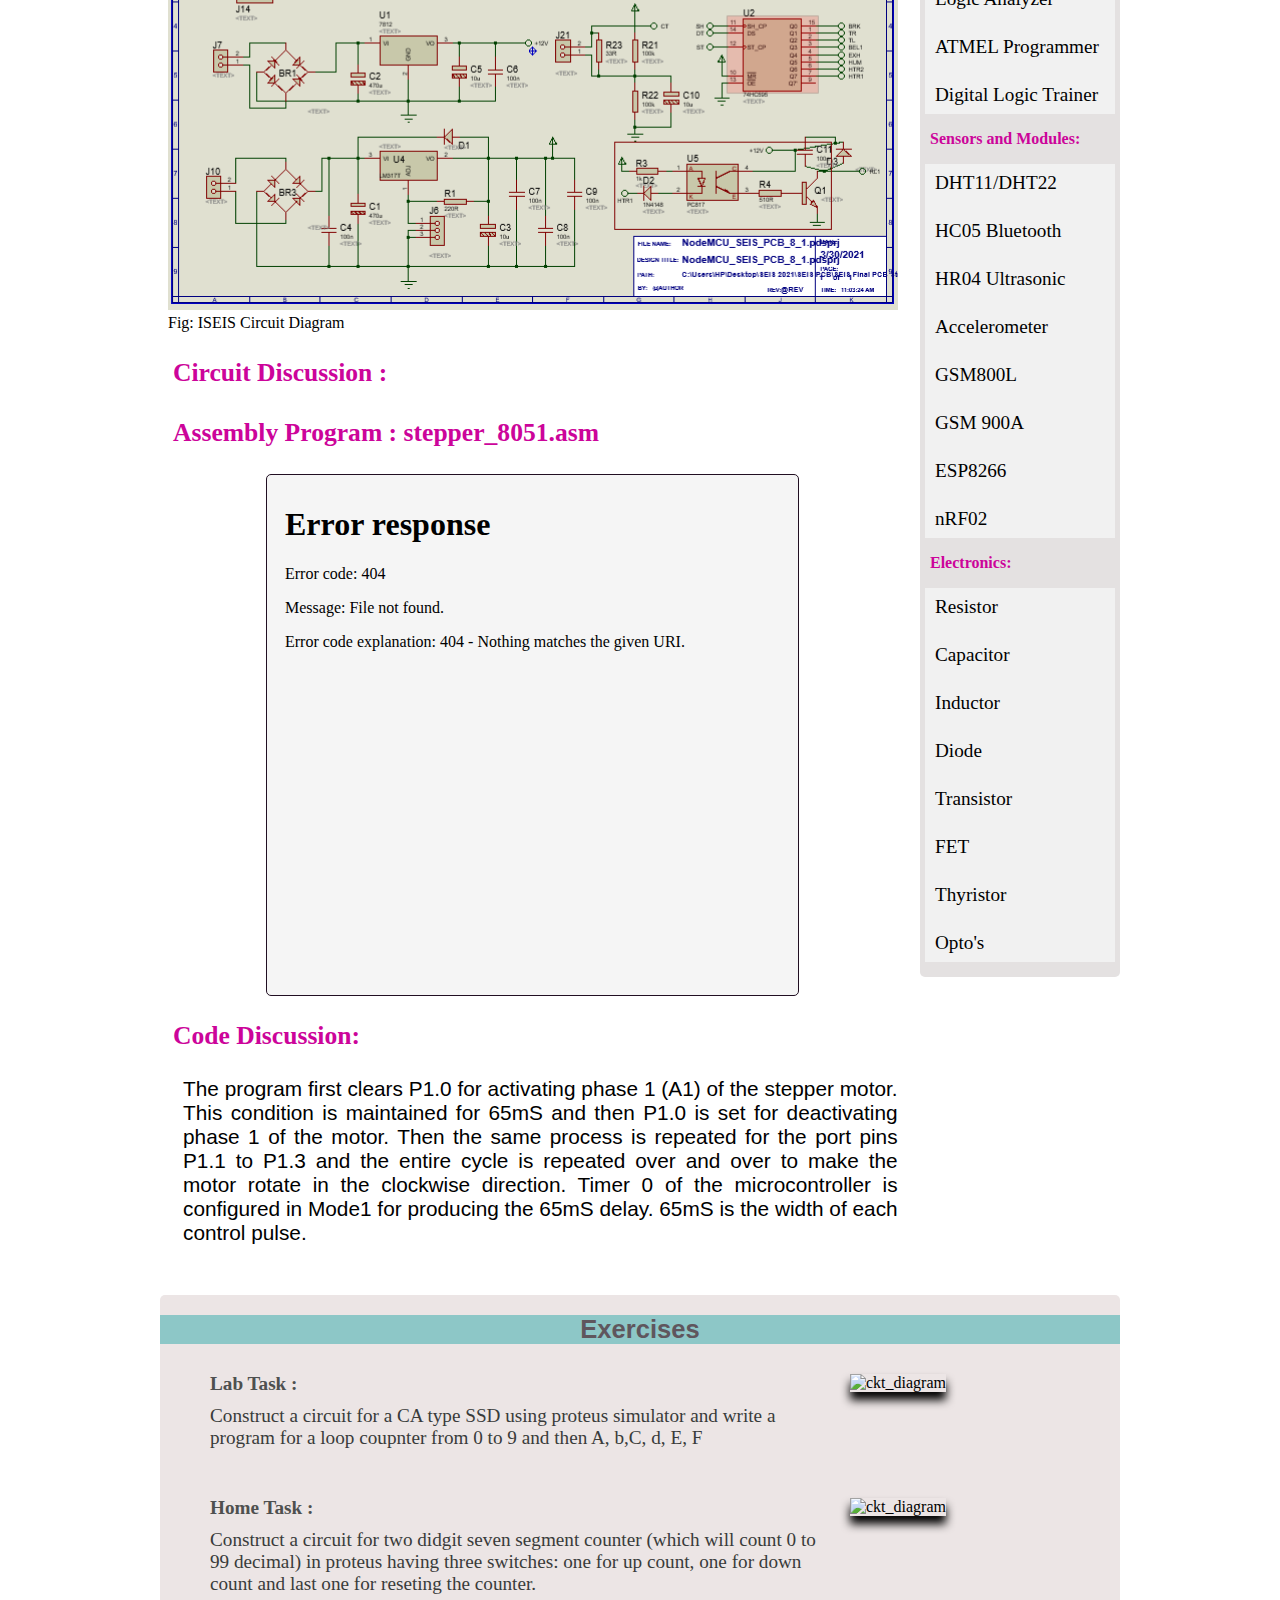
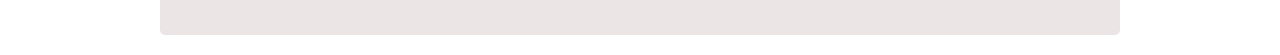
==== commit 59a2bb54: "Update index.html" ====
--- a/index.html
+++ b/index.html
@@ -213,24 +213,6 @@
 
   </div>
 
-  <div class="nav_topic">
-
-    <div class="prev_topic"><h4>Prev topic: DC Motor Interfacing with 8051</h4></div>
-    <div class="next_topic"><h4>Next topic: RTC interfacing with 8051</h4></div>
-  </div>
-
-
-	<div id="footer_common">
-    <div class="prj_footer_cell">
-        <ul>
-          <li id="active"><a href="http://www.melab-bd.com/home.html"><strong>Circuit Today</strong></a></li>
-          <li><a href="http://www.melab-bd.com/about.html"><strong>Radio Electronics</strong></a></li>
-          <li><a href="http://www.melab-bd.com/product.html"><strong>MikroE</strong></a></li>
-          <li><a href="http://www.melab-bd.com/project.html"><strong>8051 Projects</strong></a></li>
-          <li><a href="http://www.melab-bd.com/trainings.html"><strong>101 Components</strong></a></li>
-         </ul>
-    </div>
-  </div>
     
 
 </body>
